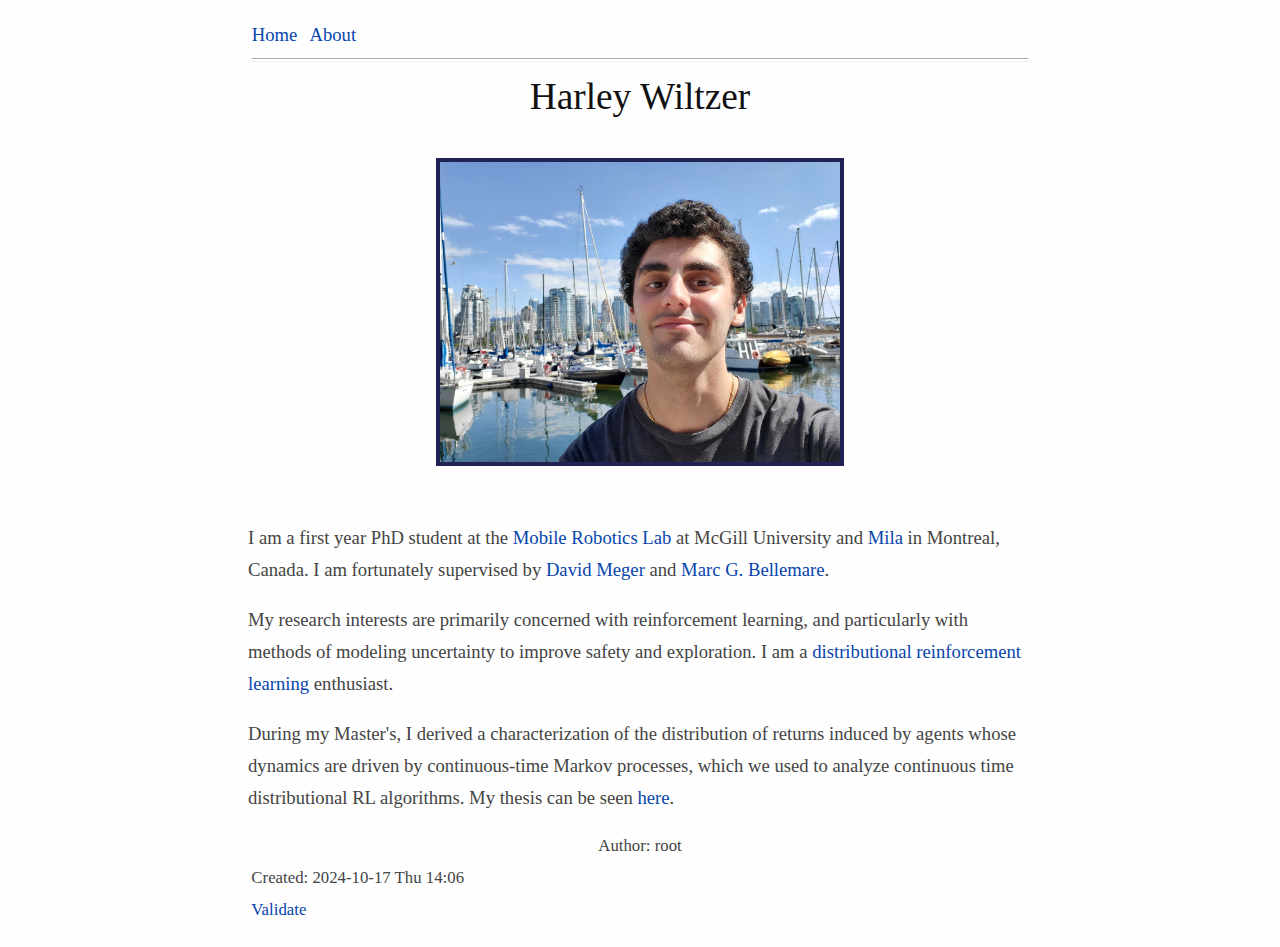
==== about/index.html @ ebabef5a "deploy: 1a855298e7307f3d6d4df804e8fd1040b493459b" ====
<?xml version="1.0" encoding="utf-8"?>
<!DOCTYPE html PUBLIC "-//W3C//DTD XHTML 1.0 Strict//EN"
"http://www.w3.org/TR/xhtml1/DTD/xhtml1-strict.dtd">
<html xmlns="http://www.w3.org/1999/xhtml" lang="en" xml:lang="en">
<head>
<!-- 2024-10-17 Thu 14:06 -->
<meta http-equiv="Content-Type" content="text/html;charset=utf-8" />
<meta name="viewport" content="width=device-width, initial-scale=1" />
<title>About</title>
<meta name="author" content="root" />
<meta name="generator" content="Org Mode" />
<style>
  #content { max-width: 60em; margin: auto; }
  .title  { text-align: center;
             margin-bottom: .2em; }
  .subtitle { text-align: center;
              font-size: medium;
              font-weight: bold;
              margin-top:0; }
  .todo   { font-family: monospace; color: red; }
  .done   { font-family: monospace; color: green; }
  .priority { font-family: monospace; color: orange; }
  .tag    { background-color: #eee; font-family: monospace;
            padding: 2px; font-size: 80%; font-weight: normal; }
  .timestamp { color: #bebebe; }
  .timestamp-kwd { color: #5f9ea0; }
  .org-right  { margin-left: auto; margin-right: 0px;  text-align: right; }
  .org-left   { margin-left: 0px;  margin-right: auto; text-align: left; }
  .org-center { margin-left: auto; margin-right: auto; text-align: center; }
  .underline { text-decoration: underline; }
  #postamble p, #preamble p { font-size: 90%; margin: .2em; }
  p.verse { margin-left: 3%; }
  pre {
    border: 1px solid #e6e6e6;
    border-radius: 3px;
    background-color: #f2f2f2;
    padding: 8pt;
    font-family: monospace;
    overflow: auto;
    margin: 1.2em;
  }
  pre.src {
    position: relative;
    overflow: auto;
  }
  pre.src:before {
    display: none;
    position: absolute;
    top: -8px;
    right: 12px;
    padding: 3px;
    color: #555;
    background-color: #f2f2f299;
  }
  pre.src:hover:before { display: inline; margin-top: 14px;}
  /* Languages per Org manual */
  pre.src-asymptote:before { content: 'Asymptote'; }
  pre.src-awk:before { content: 'Awk'; }
  pre.src-authinfo::before { content: 'Authinfo'; }
  pre.src-C:before { content: 'C'; }
  /* pre.src-C++ doesn't work in CSS */
  pre.src-clojure:before { content: 'Clojure'; }
  pre.src-css:before { content: 'CSS'; }
  pre.src-D:before { content: 'D'; }
  pre.src-ditaa:before { content: 'ditaa'; }
  pre.src-dot:before { content: 'Graphviz'; }
  pre.src-calc:before { content: 'Emacs Calc'; }
  pre.src-emacs-lisp:before { content: 'Emacs Lisp'; }
  pre.src-fortran:before { content: 'Fortran'; }
  pre.src-gnuplot:before { content: 'gnuplot'; }
  pre.src-haskell:before { content: 'Haskell'; }
  pre.src-hledger:before { content: 'hledger'; }
  pre.src-java:before { content: 'Java'; }
  pre.src-js:before { content: 'Javascript'; }
  pre.src-latex:before { content: 'LaTeX'; }
  pre.src-ledger:before { content: 'Ledger'; }
  pre.src-lisp:before { content: 'Lisp'; }
  pre.src-lilypond:before { content: 'Lilypond'; }
  pre.src-lua:before { content: 'Lua'; }
  pre.src-matlab:before { content: 'MATLAB'; }
  pre.src-mscgen:before { content: 'Mscgen'; }
  pre.src-ocaml:before { content: 'Objective Caml'; }
  pre.src-octave:before { content: 'Octave'; }
  pre.src-org:before { content: 'Org mode'; }
  pre.src-oz:before { content: 'OZ'; }
  pre.src-plantuml:before { content: 'Plantuml'; }
  pre.src-processing:before { content: 'Processing.js'; }
  pre.src-python:before { content: 'Python'; }
  pre.src-R:before { content: 'R'; }
  pre.src-ruby:before { content: 'Ruby'; }
  pre.src-sass:before { content: 'Sass'; }
  pre.src-scheme:before { content: 'Scheme'; }
  pre.src-screen:before { content: 'Gnu Screen'; }
  pre.src-sed:before { content: 'Sed'; }
  pre.src-sh:before { content: 'shell'; }
  pre.src-sql:before { content: 'SQL'; }
  pre.src-sqlite:before { content: 'SQLite'; }
  /* additional languages in org.el's org-babel-load-languages alist */
  pre.src-forth:before { content: 'Forth'; }
  pre.src-io:before { content: 'IO'; }
  pre.src-J:before { content: 'J'; }
  pre.src-makefile:before { content: 'Makefile'; }
  pre.src-maxima:before { content: 'Maxima'; }
  pre.src-perl:before { content: 'Perl'; }
  pre.src-picolisp:before { content: 'Pico Lisp'; }
  pre.src-scala:before { content: 'Scala'; }
  pre.src-shell:before { content: 'Shell Script'; }
  pre.src-ebnf2ps:before { content: 'ebfn2ps'; }
  /* additional language identifiers per "defun org-babel-execute"
       in ob-*.el */
  pre.src-cpp:before  { content: 'C++'; }
  pre.src-abc:before  { content: 'ABC'; }
  pre.src-coq:before  { content: 'Coq'; }
  pre.src-groovy:before  { content: 'Groovy'; }
  /* additional language identifiers from org-babel-shell-names in
     ob-shell.el: ob-shell is the only babel language using a lambda to put
     the execution function name together. */
  pre.src-bash:before  { content: 'bash'; }
  pre.src-csh:before  { content: 'csh'; }
  pre.src-ash:before  { content: 'ash'; }
  pre.src-dash:before  { content: 'dash'; }
  pre.src-ksh:before  { content: 'ksh'; }
  pre.src-mksh:before  { content: 'mksh'; }
  pre.src-posh:before  { content: 'posh'; }
  /* Additional Emacs modes also supported by the LaTeX listings package */
  pre.src-ada:before { content: 'Ada'; }
  pre.src-asm:before { content: 'Assembler'; }
  pre.src-caml:before { content: 'Caml'; }
  pre.src-delphi:before { content: 'Delphi'; }
  pre.src-html:before { content: 'HTML'; }
  pre.src-idl:before { content: 'IDL'; }
  pre.src-mercury:before { content: 'Mercury'; }
  pre.src-metapost:before { content: 'MetaPost'; }
  pre.src-modula-2:before { content: 'Modula-2'; }
  pre.src-pascal:before { content: 'Pascal'; }
  pre.src-ps:before { content: 'PostScript'; }
  pre.src-prolog:before { content: 'Prolog'; }
  pre.src-simula:before { content: 'Simula'; }
  pre.src-tcl:before { content: 'tcl'; }
  pre.src-tex:before { content: 'TeX'; }
  pre.src-plain-tex:before { content: 'Plain TeX'; }
  pre.src-verilog:before { content: 'Verilog'; }
  pre.src-vhdl:before { content: 'VHDL'; }
  pre.src-xml:before { content: 'XML'; }
  pre.src-nxml:before { content: 'XML'; }
  /* add a generic configuration mode; LaTeX export needs an additional
     (add-to-list 'org-latex-listings-langs '(conf " ")) in .emacs */
  pre.src-conf:before { content: 'Configuration File'; }

  table { border-collapse:collapse; }
  caption.t-above { caption-side: top; }
  caption.t-bottom { caption-side: bottom; }
  td, th { vertical-align:top;  }
  th.org-right  { text-align: center;  }
  th.org-left   { text-align: center;   }
  th.org-center { text-align: center; }
  td.org-right  { text-align: right;  }
  td.org-left   { text-align: left;   }
  td.org-center { text-align: center; }
  dt { font-weight: bold; }
  .footpara { display: inline; }
  .footdef  { margin-bottom: 1em; }
  .figure { padding: 1em; }
  .figure p { text-align: center; }
  .equation-container {
    display: table;
    text-align: center;
    width: 100%;
  }
  .equation {
    vertical-align: middle;
  }
  .equation-label {
    display: table-cell;
    text-align: right;
    vertical-align: middle;
  }
  .inlinetask {
    padding: 10px;
    border: 2px solid gray;
    margin: 10px;
    background: #ffffcc;
  }
  #org-div-home-and-up
   { text-align: right; font-size: 70%; white-space: nowrap; }
  textarea { overflow-x: auto; }
  .linenr { font-size: smaller }
  .code-highlighted { background-color: #ffff00; }
  .org-info-js_info-navigation { border-style: none; }
  #org-info-js_console-label
    { font-size: 10px; font-weight: bold; white-space: nowrap; }
  .org-info-js_search-highlight
    { background-color: #ffff00; color: #000000; font-weight: bold; }
  .org-svg { }
</style>
<link rel="stylesheet" type="text/css" href="../assets/css/pandoc.css" />
<link rel="stylesheet" type="text/css" href="../assets/css/navbar.css" />
<link rel="stylesheet" type="text/css" href="../assets/css/me_photo_style.css" />
</head>
<body>
<div id="content" class="content">
<div class="header-navbar" id="org0650ed2">
<ul class="org-ul">
<li><a href=".././index.html">Home</a></li>
<li><a href=".././about">About</a></li>
</ul>
<hr />

</div>

<div id="outline-container-org40bc278" class="outline-2">
<h2 id="org40bc278">Harley Wiltzer</h2>
<div class="outline-text-2" id="text-org40bc278">

<div id="orgfad2f03" class="figure">
<p><img src="../assets/img/me.jpg" alt="me.jpg" id="me-photo" />
</p>
</div>

<p>
I am a first year PhD student at the
<a href="https://www.cim.mcgill.ca/~mrl">Mobile Robotics Lab</a> at McGill
University and <a href="https://www.mila.quebec">Mila</a> in Montreal, Canada. I
am fortunately supervised by <a href="https://www.cim.mcgill.ca/~dmeger">David
Meger</a> and <a href="http://www.marcgbellemare.info/">Marc G. Bellemare</a>.
</p>

<p>
My research interests are primarily concerned with reinforcement
learning, and particularly with methods of modeling uncertainty to
improve safety and exploration. I am a
<a href="https://www.distributional-rl.org">distributional reinforcement
learning</a> enthusiast.
</p>

<p>
During my Master's, I derived a characterization
of the distribution of returns induced by agents whose dynamics are
driven by continuous-time Markov processes, which we used to analyze
continuous time distributional RL algorithms. My thesis can be seen
<a href="../assets/thesis-msc.pdf">here</a>.
</p>
</div>
</div>
</div>
<div id="postamble" class="status">
<p class="author">Author: root</p>
<p class="date">Created: 2024-10-17 Thu 14:06</p>
<p class="validation"><a href="https://validator.w3.org/check?uri=referer">Validate</a></p>
</div>
</body>
</html>
---- assets/css/pandoc.css ----
/*22
 * I add this to html files generated with pandoc.
 */
@import url('https://fonts.googleapis.com/css2?family=Fira+Code&display=swap');

html {
  font-size: 100%;
  overflow-y: scroll;
  -webkit-text-size-adjust: 100%;
  -ms-text-size-adjust: 100%;
}

body {
  color: #444;
  font-family: Georgia, Palatino, 'Palatino Linotype', Times, 'Times New Roman', serif;
  font-size: 14pt;
  line-height: 1.7;
  padding: 1em;
  margin: auto;
  max-width: 42em;
  background: #fefefe;
}

.hero {
    margin-left: -50vw;
    width: 100vw;
    left: 50%;
    position: relative;
}

a {
  color: #0645ad;
  text-decoration: none;
}

a:visited {
  color: #0b0080;
}

a:hover {
  color: #06e;
}

a:active {
  color: #faa700;
}

a:focus {
  outline: thin dotted;
}

*::-moz-selection {
  background: rgba(255, 255, 0, 0.3);
  color: #000;
}

*::selection {
  background: rgba(255, 255, 0, 0.3);
  color: #000;
}

a::-moz-selection {
  background: rgba(255, 255, 0, 0.3);
  color: #0645ad;
}

a::selection {
  background: rgba(255, 255, 0, 0.3);
  color: #0645ad;
}

p {
  margin: 1em 0;
}

img {
  max-width: 100%;
}

h1, h2, h3, h4, h5, h6 {
  color: #111;
  line-height: 125%;
  margin-top: 2em;
  font-weight: normal;
}

h4, h5, h6 {
  font-weight: bold;
}

h1 {
  font-size: 2.5em;
}

h2 {
  font-size: 2em;
}

h3 {
  font-size: 1.5em;
}

h4 {
  font-size: 1.2em;
}

h5 {
  font-size: 1em;
}

h6 {
  font-size: 0.9em;
}

blockquote {
  color: #666666;
  margin: 0;
  padding-left: 3em;
  border-left: 0.5em #EEE solid;
}

hr {
  display: block;
  height: 2px;
  border: 0;
  border-top: 1px solid #aaa;
  border-bottom: 1px solid #eee;
  margin: 1em 0;
  padding: 0;
}

pre, code, kbd, samp {
  color: #000;
  font-family: 'Fira Code', monospace;
  _font-family: 'Fira Code', monospace;
  font-size: 0.8em;
}

pre {
  white-space: pre;
  white-space: pre-wrap;
  word-wrap: break-word;
}

b, strong {
  font-weight: bold;
}

dfn {
  font-style: italic;
}

ins {
  background: #ff9;
  color: #000;
  text-decoration: none;
}

mark {
  background: #ff0;
  color: #000;
  font-style: italic;
  font-weight: bold;
}

sub, sup {
  font-size: 75%;
  line-height: 0;
  position: relative;
  vertical-align: baseline;
}

sup {
  top: -0.5em;
}

sub {
  bottom: -0.25em;
}

ul, ol {
  margin: 1em 0;
  padding: 0 0 0 2em;
}

li p:last-child {
  margin-bottom: 0;
}

ul ul, ol ol {
  margin: .3em 0;
}

dl {
  margin-bottom: 1em;
}

dt {
  font-weight: bold;
  margin-bottom: .8em;
}

dd {
  margin: 0 0 .8em 2em;
}

dd:last-child {
  margin-bottom: 0;
}

img {
  border: 0;
  -ms-interpolation-mode: bicubic;
  vertical-align: middle;
}

figure {
  display: block;
  text-align: center;
  margin: 1em 0;
}

figure img {
  border: none;
  margin: 0 auto;
}

figcaption {
  font-size: 0.8em;
  font-style: italic;
  margin: 0 0 .8em;
}

table {
  margin-bottom: 2em;
  border-bottom: 1px solid #ddd;
  border-right: 1px solid #ddd;
  border-spacing: 0;
  border-collapse: collapse;
}

table th {
  padding: .2em 1em;
  background-color: #eee;
  border-top: 1px solid #ddd;
  border-left: 1px solid #ddd;
}

table td {
  padding: .2em 1em;
  border-top: 1px solid #ddd;
  border-left: 1px solid #ddd;
  vertical-align: top;
}

.author {
  font-size: 1.2em;
  text-align: center;
}

.theorem, .definition, .lemma, .corollary, .proposition {
    box-shadow: inset 2pt 2pt 6pt 4pt rgba(0, 0, 0, 0.2);
    background-color: #eeeeee;
    padding: 6pt;
    margin: 8pt;
}

.theorem:before {
    content: "Theorem: ";
    font-weight: bold;
}

.proposition:before {
    content: "Proposition: ";
    font-weight: bold;
}

.definition:before {
    content: "Definition: ";
    font-weight: bold;
}

.lemma:before {
    content: "Lemma: ";
    font-weight: bold;
}

.corollary:before {
    content: "Corollary: ";
    font-weight: bold;
}
.proof:before {
    content: "Proof";
    font-weight: bold;
    font-style: normal;
}

.proof {
    margin: 12pt;
    padding: 2pt;
    background-color: #00f1;
    border: 2px;
    border-style: dashed;
    border-color: #00f3;
    border-radius: 4px;
}

.proof:after {
    content: "QED.";
    font-weight: 800;
}

@media only screen and (min-width: 480px) {
  body {
    font-size: 12pt;
  }
}
@media only screen and (min-width: 768px) {
  body {
    font-size: 14pt;
  }
}
@media print {
  * {
    background: transparent !important;
    color: black !important;
    filter: none !important;
    -ms-filter: none !important;
  }

  body {
    font-size: 12pt;
    max-width: 100%;
  }

  a, a:visited {
    text-decoration: underline;
  }

  hr {
    height: 1px;
    border: 0;
    border-bottom: 1px solid black;
  }

  a[href]:after {
    content: " (" attr(href) ")";
  }

  abbr[title]:after {
    content: " (" attr(title) ")";
  }

  .ir a:after, a[href^="javascript:"]:after, a[href^="#"]:after {
    content: "";
  }

  pre, blockquote {
    border: 1px solid #999;
    padding-right: 1em;
    page-break-inside: avoid;
  }

  tr, img {
    page-break-inside: avoid;
  }

  img {
    max-width: 100% !important;
  }

  @page :left {
    margin: 15mm 20mm 15mm 10mm;
}

  @page :right {
    margin: 15mm 10mm 15mm 20mm;
}

  p, h2, h3 {
    orphans: 3;
    widows: 3;
  }

  h2, h3 {
    page-break-after: avoid;
  }
}
---- assets/css/navbar.css ----
.header-navbar li {
    display: inline-block;
    padding-left: 0.2em;
    padding-right: 0.2em;
    margin-bottom: 4px;
}

.header-navbar ul {
    list-style-type: none;
    left: 0;
    margin: 0;
    padding: 0;
}

.header-navbar hr {
    margin: 4px;
}
---- assets/css/me_photo_style.css ----
.center-image {
  margin: 0 auto;
  display: block;
}

#me-photo {
  border: 4px solid #222255;
  max-width: 400px;
  width: 80%;
  height: auto;
}

h2 {
    margin: 12px;
    margin-bottom: 0;
    text-align: center;
}
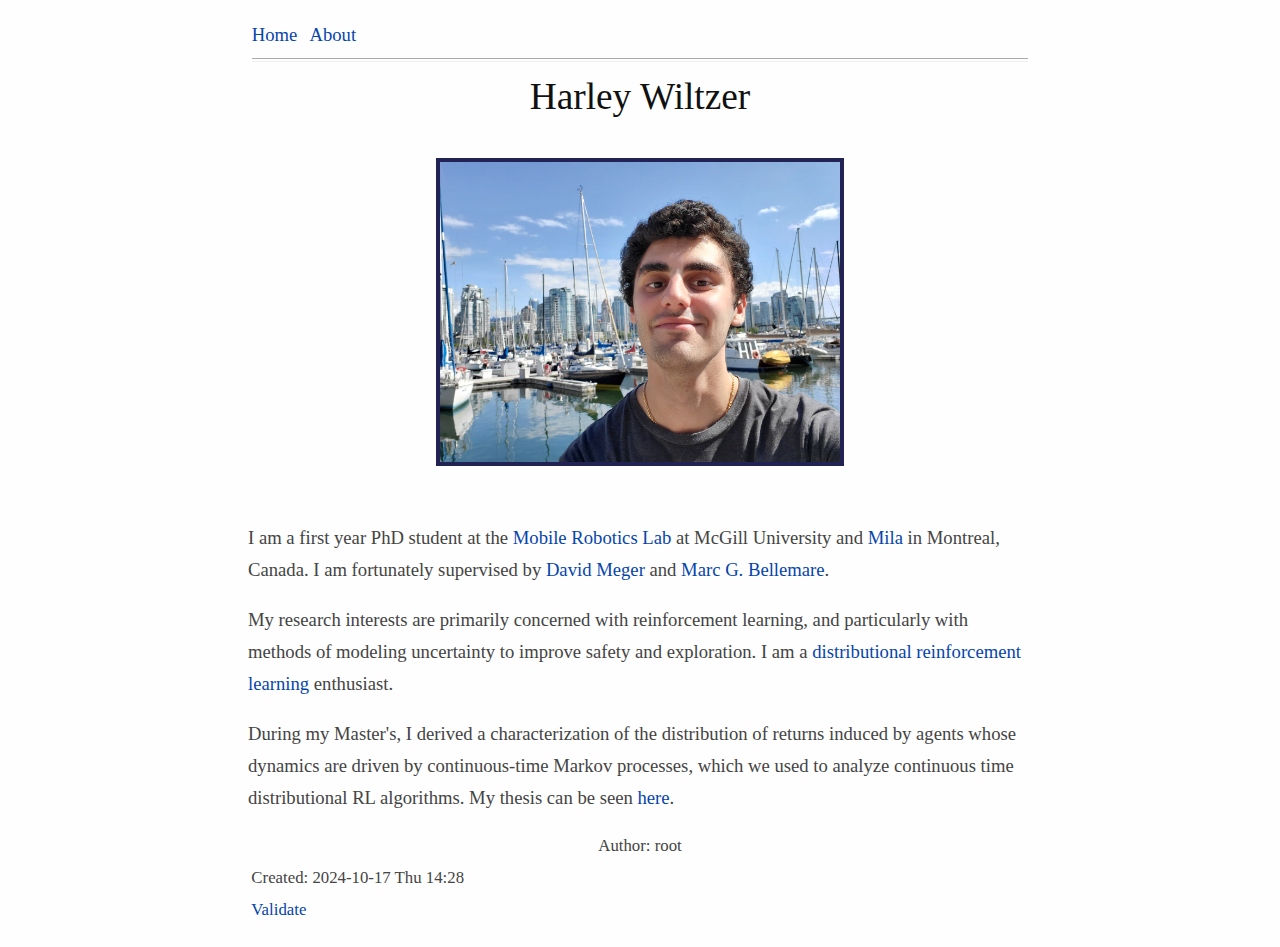
==== commit 39a3d117: "deploy: 612bffd8fd7f5335fdda4a09545459e39b99b3f1" ====
--- a/about/index.html
+++ b/about/index.html
@@ -3,7 +3,7 @@
 "http://www.w3.org/TR/xhtml1/DTD/xhtml1-strict.dtd">
 <html xmlns="http://www.w3.org/1999/xhtml" lang="en" xml:lang="en">
 <head>
-<!-- 2024-10-17 Thu 14:06 -->
+<!-- 2024-10-17 Thu 14:28 -->
 <meta http-equiv="Content-Type" content="text/html;charset=utf-8" />
 <meta name="viewport" content="width=device-width, initial-scale=1" />
 <title>About</title>
@@ -199,7 +199,7 @@
 </head>
 <body>
 <div id="content" class="content">
-<div class="header-navbar" id="org0650ed2">
+<div class="header-navbar" id="org6d809c6">
 <ul class="org-ul">
 <li><a href=".././index.html">Home</a></li>
 <li><a href=".././about">About</a></li>
@@ -208,11 +208,11 @@
 
 </div>
 
-<div id="outline-container-org40bc278" class="outline-2">
-<h2 id="org40bc278">Harley Wiltzer</h2>
-<div class="outline-text-2" id="text-org40bc278">
-
-<div id="orgfad2f03" class="figure">
+<div id="outline-container-org4cf7b53" class="outline-2">
+<h2 id="org4cf7b53">Harley Wiltzer</h2>
+<div class="outline-text-2" id="text-org4cf7b53">
+
+<div id="orgade98f2" class="figure">
 <p><img src="../assets/img/me.jpg" alt="me.jpg" id="me-photo" />
 </p>
 </div>
@@ -245,7 +245,7 @@
 </div>
 <div id="postamble" class="status">
 <p class="author">Author: root</p>
-<p class="date">Created: 2024-10-17 Thu 14:06</p>
+<p class="date">Created: 2024-10-17 Thu 14:28</p>
 <p class="validation"><a href="https://validator.w3.org/check?uri=referer">Validate</a></p>
 </div>
 </body>
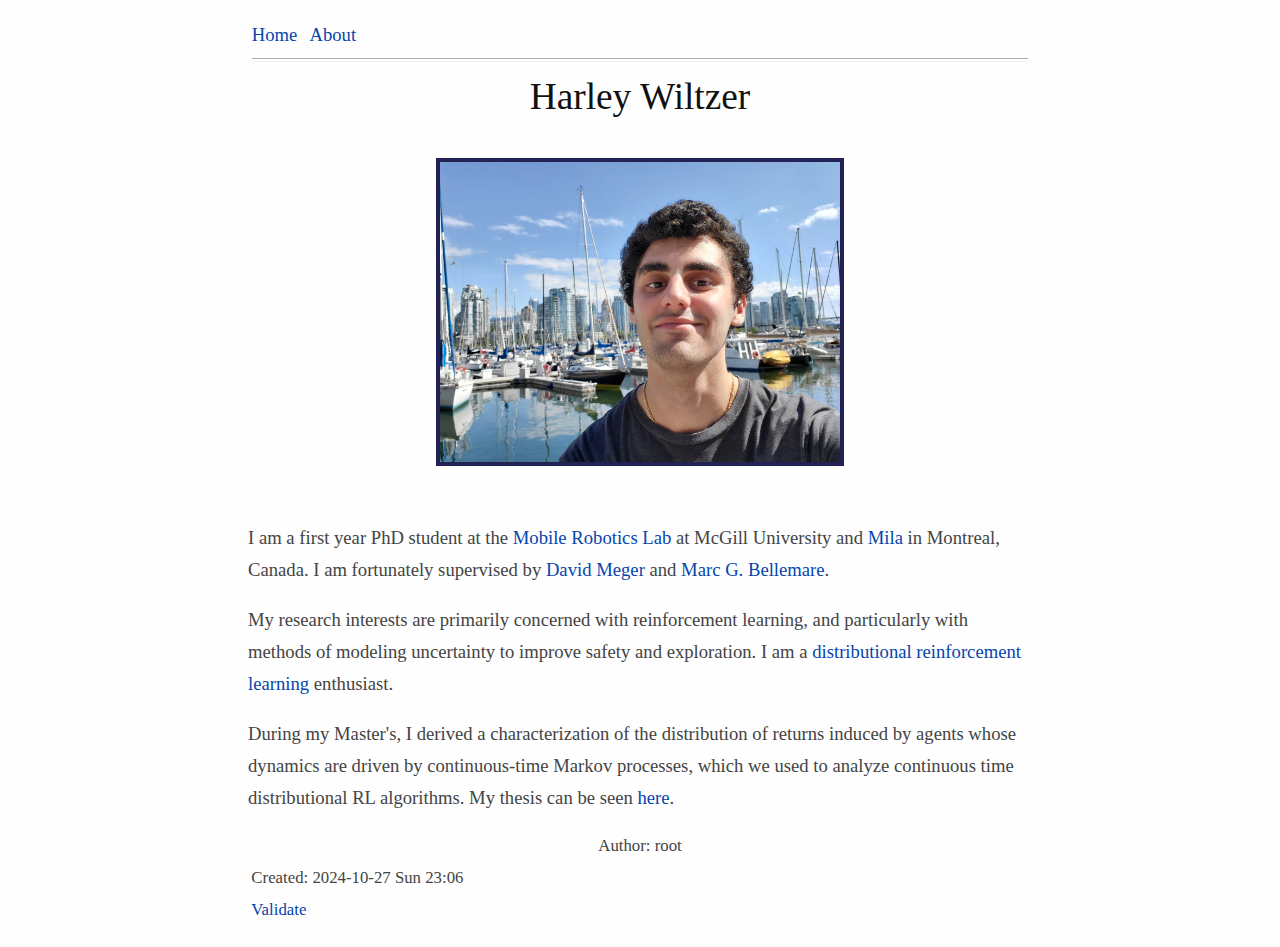
==== commit 61df8e17: "deploy: fc67315aad401dc85197e51dcfa925242e82dae2" ====
--- a/about/index.html
+++ b/about/index.html
@@ -3,7 +3,7 @@
 "http://www.w3.org/TR/xhtml1/DTD/xhtml1-strict.dtd">
 <html xmlns="http://www.w3.org/1999/xhtml" lang="en" xml:lang="en">
 <head>
-<!-- 2024-10-17 Thu 14:28 -->
+<!-- 2024-10-27 Sun 23:06 -->
 <meta http-equiv="Content-Type" content="text/html;charset=utf-8" />
 <meta name="viewport" content="width=device-width, initial-scale=1" />
 <title>About</title>
@@ -199,7 +199,7 @@
 </head>
 <body>
 <div id="content" class="content">
-<div class="header-navbar" id="org6d809c6">
+<div class="header-navbar" id="orgbeefc6d">
 <ul class="org-ul">
 <li><a href=".././index.html">Home</a></li>
 <li><a href=".././about">About</a></li>
@@ -208,11 +208,11 @@
 
 </div>
 
-<div id="outline-container-org4cf7b53" class="outline-2">
-<h2 id="org4cf7b53">Harley Wiltzer</h2>
-<div class="outline-text-2" id="text-org4cf7b53">
-
-<div id="orgade98f2" class="figure">
+<div id="outline-container-org0e9d397" class="outline-2">
+<h2 id="org0e9d397">Harley Wiltzer</h2>
+<div class="outline-text-2" id="text-org0e9d397">
+
+<div id="org8c6e973" class="figure">
 <p><img src="../assets/img/me.jpg" alt="me.jpg" id="me-photo" />
 </p>
 </div>
@@ -245,7 +245,7 @@
 </div>
 <div id="postamble" class="status">
 <p class="author">Author: root</p>
-<p class="date">Created: 2024-10-17 Thu 14:28</p>
+<p class="date">Created: 2024-10-27 Sun 23:06</p>
 <p class="validation"><a href="https://validator.w3.org/check?uri=referer">Validate</a></p>
 </div>
 </body>
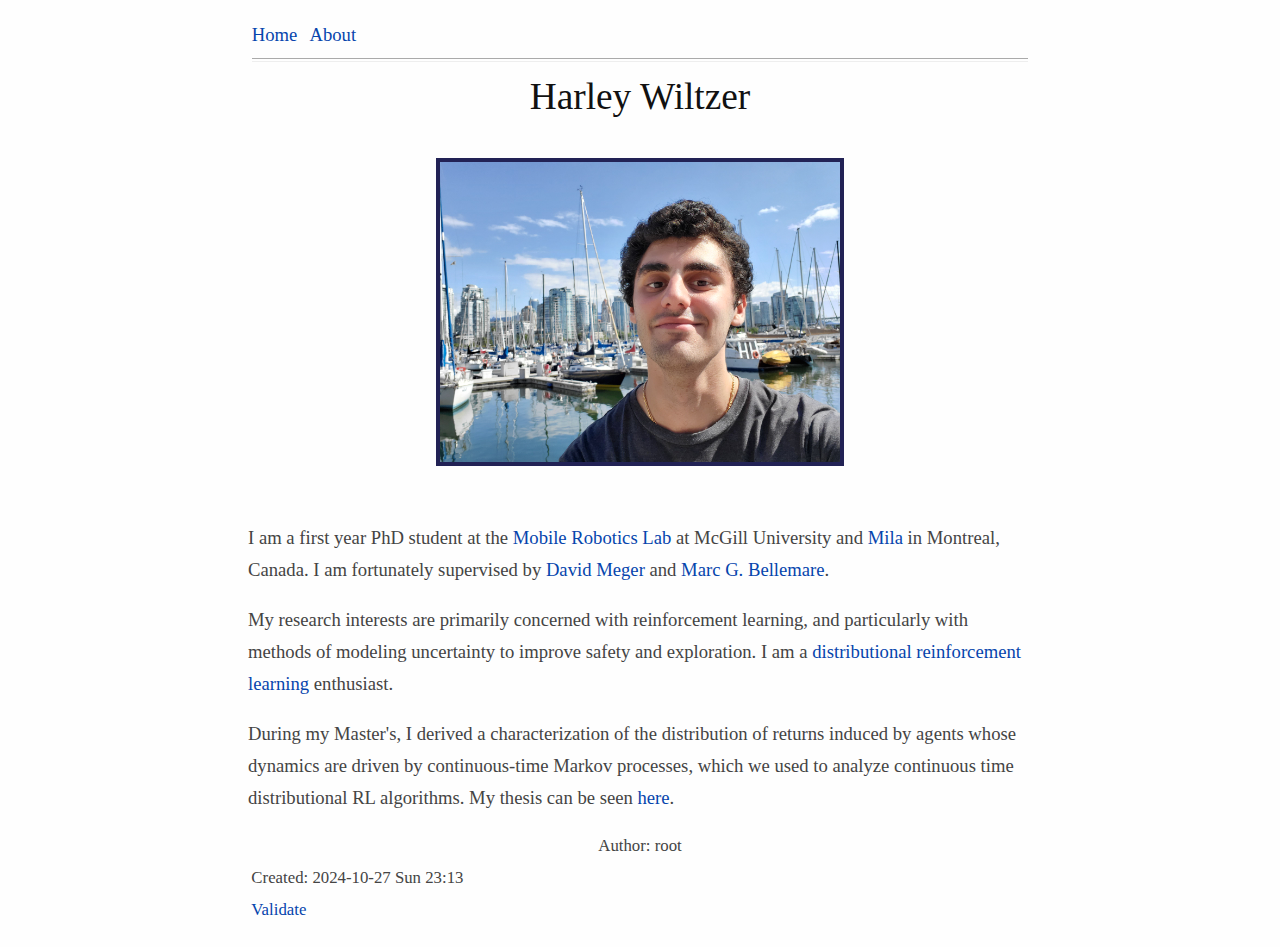
==== commit 9c079f56: "deploy: 911e57a9e6a2bd8412461f79a4448207be2b9386" ====
--- a/about/index.html
+++ b/about/index.html
@@ -3,7 +3,7 @@
 "http://www.w3.org/TR/xhtml1/DTD/xhtml1-strict.dtd">
 <html xmlns="http://www.w3.org/1999/xhtml" lang="en" xml:lang="en">
 <head>
-<!-- 2024-10-27 Sun 23:06 -->
+<!-- 2024-10-27 Sun 23:13 -->
 <meta http-equiv="Content-Type" content="text/html;charset=utf-8" />
 <meta name="viewport" content="width=device-width, initial-scale=1" />
 <title>About</title>
@@ -199,7 +199,7 @@
 </head>
 <body>
 <div id="content" class="content">
-<div class="header-navbar" id="orgbeefc6d">
+<div class="header-navbar" id="org5e8c989">
 <ul class="org-ul">
 <li><a href=".././index.html">Home</a></li>
 <li><a href=".././about">About</a></li>
@@ -208,11 +208,11 @@
 
 </div>
 
-<div id="outline-container-org0e9d397" class="outline-2">
-<h2 id="org0e9d397">Harley Wiltzer</h2>
-<div class="outline-text-2" id="text-org0e9d397">
-
-<div id="org8c6e973" class="figure">
+<div id="outline-container-orgcf22cfd" class="outline-2">
+<h2 id="orgcf22cfd">Harley Wiltzer</h2>
+<div class="outline-text-2" id="text-orgcf22cfd">
+
+<div id="orgcd07109" class="figure">
 <p><img src="../assets/img/me.jpg" alt="me.jpg" id="me-photo" />
 </p>
 </div>
@@ -245,7 +245,7 @@
 </div>
 <div id="postamble" class="status">
 <p class="author">Author: root</p>
-<p class="date">Created: 2024-10-27 Sun 23:06</p>
+<p class="date">Created: 2024-10-27 Sun 23:13</p>
 <p class="validation"><a href="https://validator.w3.org/check?uri=referer">Validate</a></p>
 </div>
 </body>
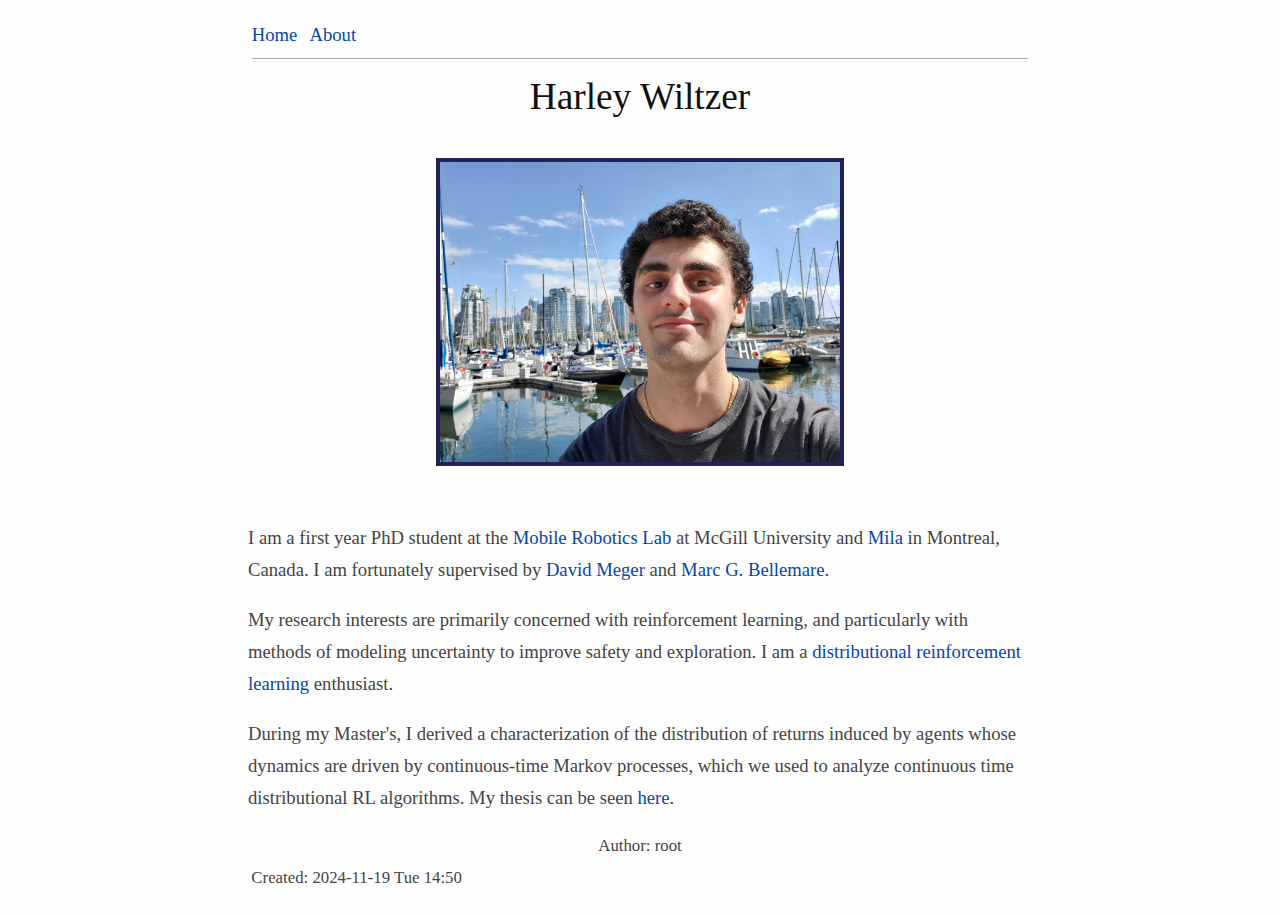
==== commit c6999fc6: "deploy: 2b0fecc0cbc0cda56f1af46b5935a1660b6d979b" ====
--- a/about/index.html
+++ b/about/index.html
@@ -3,7 +3,7 @@
 "http://www.w3.org/TR/xhtml1/DTD/xhtml1-strict.dtd">
 <html xmlns="http://www.w3.org/1999/xhtml" lang="en" xml:lang="en">
 <head>
-<!-- 2024-10-27 Sun 23:13 -->
+<!-- 2024-11-19 Tue 14:50 -->
 <meta http-equiv="Content-Type" content="text/html;charset=utf-8" />
 <meta name="viewport" content="width=device-width, initial-scale=1" />
 <title>About</title>
@@ -199,7 +199,7 @@
 </head>
 <body>
 <div id="content" class="content">
-<div class="header-navbar" id="org5e8c989">
+<div class="header-navbar" id="org7b16481">
 <ul class="org-ul">
 <li><a href=".././index.html">Home</a></li>
 <li><a href=".././about">About</a></li>
@@ -208,11 +208,11 @@
 
 </div>
 
-<div id="outline-container-orgcf22cfd" class="outline-2">
-<h2 id="orgcf22cfd">Harley Wiltzer</h2>
-<div class="outline-text-2" id="text-orgcf22cfd">
-
-<div id="orgcd07109" class="figure">
+<div id="outline-container-org88c2843" class="outline-2">
+<h2 id="org88c2843">Harley Wiltzer</h2>
+<div class="outline-text-2" id="text-org88c2843">
+
+<div id="org1a3378c" class="figure">
 <p><img src="../assets/img/me.jpg" alt="me.jpg" id="me-photo" />
 </p>
 </div>
@@ -245,8 +245,7 @@
 </div>
 <div id="postamble" class="status">
 <p class="author">Author: root</p>
-<p class="date">Created: 2024-10-27 Sun 23:13</p>
-<p class="validation"><a href="https://validator.w3.org/check?uri=referer">Validate</a></p>
+<p class="date">Created: 2024-11-19 Tue 14:50</p>
 </div>
 </body>
 </html>
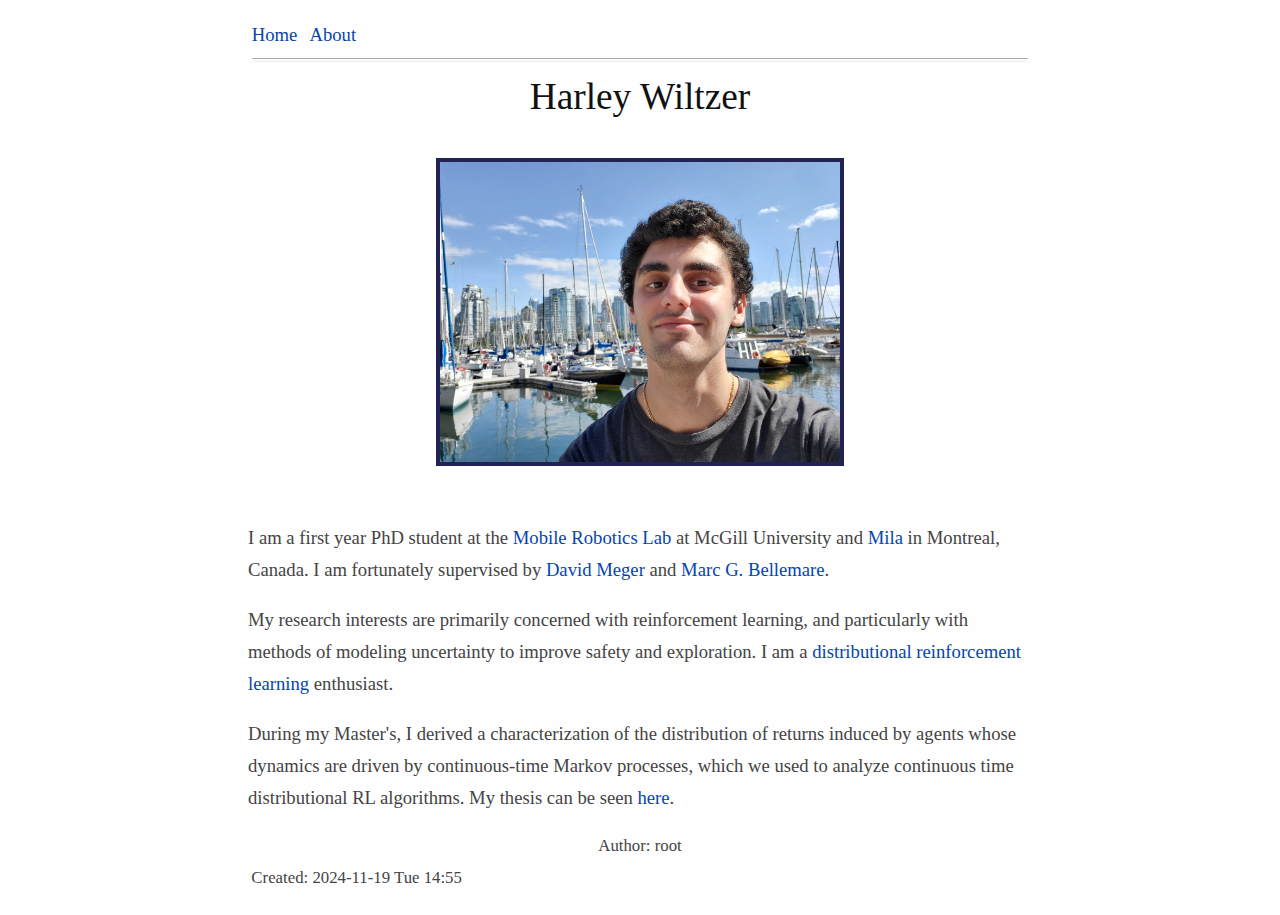
==== commit ede6a84d: "deploy: 12c7857eb5730603ea2c4d35624e9473882ba1b8" ====
--- a/about/index.html
+++ b/about/index.html
@@ -3,7 +3,7 @@
 "http://www.w3.org/TR/xhtml1/DTD/xhtml1-strict.dtd">
 <html xmlns="http://www.w3.org/1999/xhtml" lang="en" xml:lang="en">
 <head>
-<!-- 2024-11-19 Tue 14:50 -->
+<!-- 2024-11-19 Tue 14:55 -->
 <meta http-equiv="Content-Type" content="text/html;charset=utf-8" />
 <meta name="viewport" content="width=device-width, initial-scale=1" />
 <title>About</title>
@@ -199,7 +199,7 @@
 </head>
 <body>
 <div id="content" class="content">
-<div class="header-navbar" id="org7b16481">
+<div class="header-navbar" id="org03b6a49">
 <ul class="org-ul">
 <li><a href=".././index.html">Home</a></li>
 <li><a href=".././about">About</a></li>
@@ -208,11 +208,11 @@
 
 </div>
 
-<div id="outline-container-org88c2843" class="outline-2">
-<h2 id="org88c2843">Harley Wiltzer</h2>
-<div class="outline-text-2" id="text-org88c2843">
-
-<div id="org1a3378c" class="figure">
+<div id="outline-container-orga684250" class="outline-2">
+<h2 id="orga684250">Harley Wiltzer</h2>
+<div class="outline-text-2" id="text-orga684250">
+
+<div id="org0d96885" class="figure">
 <p><img src="../assets/img/me.jpg" alt="me.jpg" id="me-photo" />
 </p>
 </div>
@@ -245,7 +245,7 @@
 </div>
 <div id="postamble" class="status">
 <p class="author">Author: root</p>
-<p class="date">Created: 2024-11-19 Tue 14:50</p>
+<p class="date">Created: 2024-11-19 Tue 14:55</p>
 </div>
 </body>
 </html>
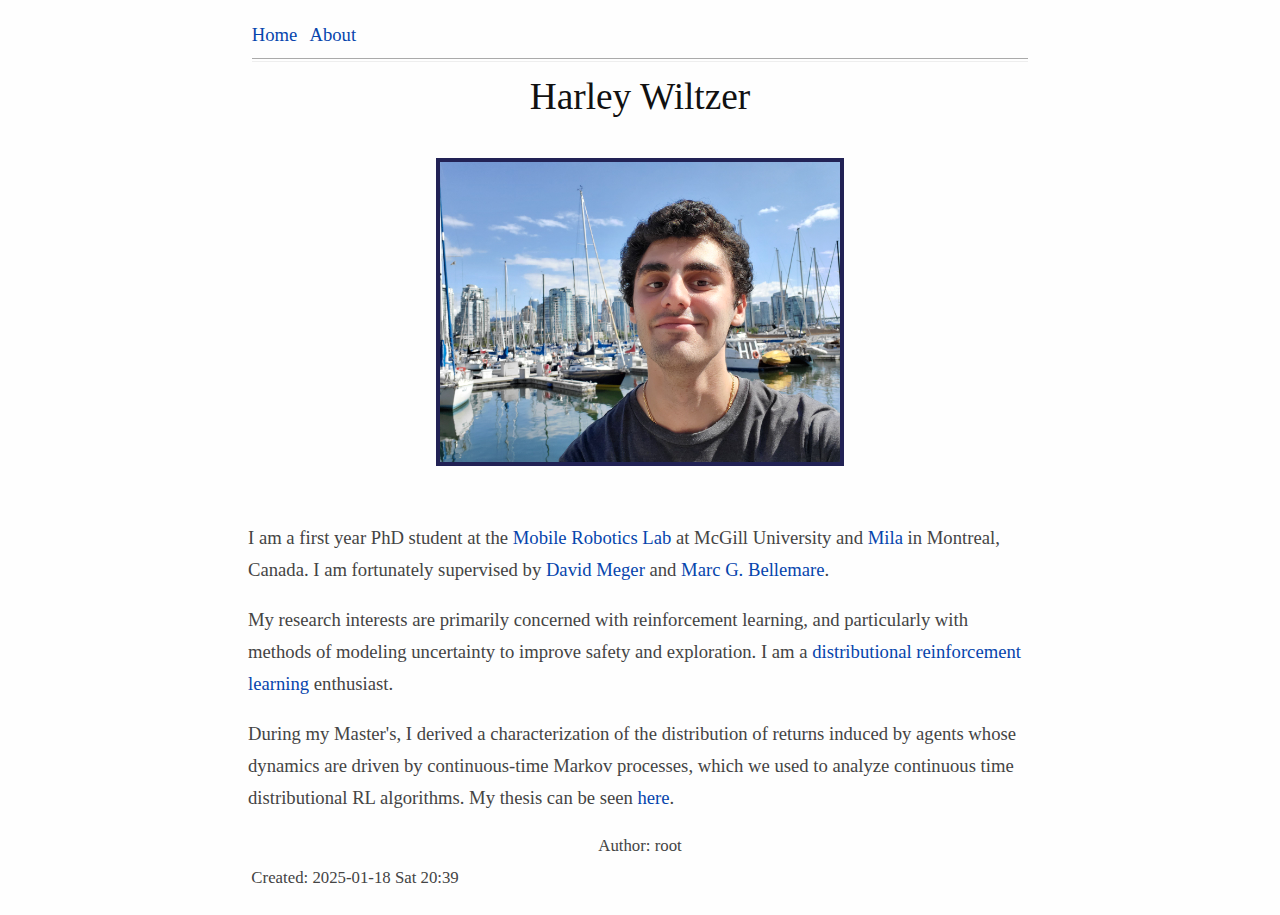
==== commit 553485d7: "deploy: bd64bf6485ef1fec3f26abb4a894f997846e991b" ====
--- a/about/index.html
+++ b/about/index.html
@@ -3,7 +3,7 @@
 "http://www.w3.org/TR/xhtml1/DTD/xhtml1-strict.dtd">
 <html xmlns="http://www.w3.org/1999/xhtml" lang="en" xml:lang="en">
 <head>
-<!-- 2024-11-19 Tue 14:55 -->
+<!-- 2025-01-18 Sat 20:39 -->
 <meta http-equiv="Content-Type" content="text/html;charset=utf-8" />
 <meta name="viewport" content="width=device-width, initial-scale=1" />
 <title>About</title>
@@ -199,7 +199,7 @@
 </head>
 <body>
 <div id="content" class="content">
-<div class="header-navbar" id="org03b6a49">
+<div class="header-navbar" id="org3883b1a">
 <ul class="org-ul">
 <li><a href=".././index.html">Home</a></li>
 <li><a href=".././about">About</a></li>
@@ -208,11 +208,11 @@
 
 </div>
 
-<div id="outline-container-orga684250" class="outline-2">
-<h2 id="orga684250">Harley Wiltzer</h2>
-<div class="outline-text-2" id="text-orga684250">
-
-<div id="org0d96885" class="figure">
+<div id="outline-container-org1cb0bbf" class="outline-2">
+<h2 id="org1cb0bbf">Harley Wiltzer</h2>
+<div class="outline-text-2" id="text-org1cb0bbf">
+
+<div id="org2e1ce00" class="figure">
 <p><img src="../assets/img/me.jpg" alt="me.jpg" id="me-photo" />
 </p>
 </div>
@@ -245,7 +245,7 @@
 </div>
 <div id="postamble" class="status">
 <p class="author">Author: root</p>
-<p class="date">Created: 2024-11-19 Tue 14:55</p>
+<p class="date">Created: 2025-01-18 Sat 20:39</p>
 </div>
 </body>
 </html>
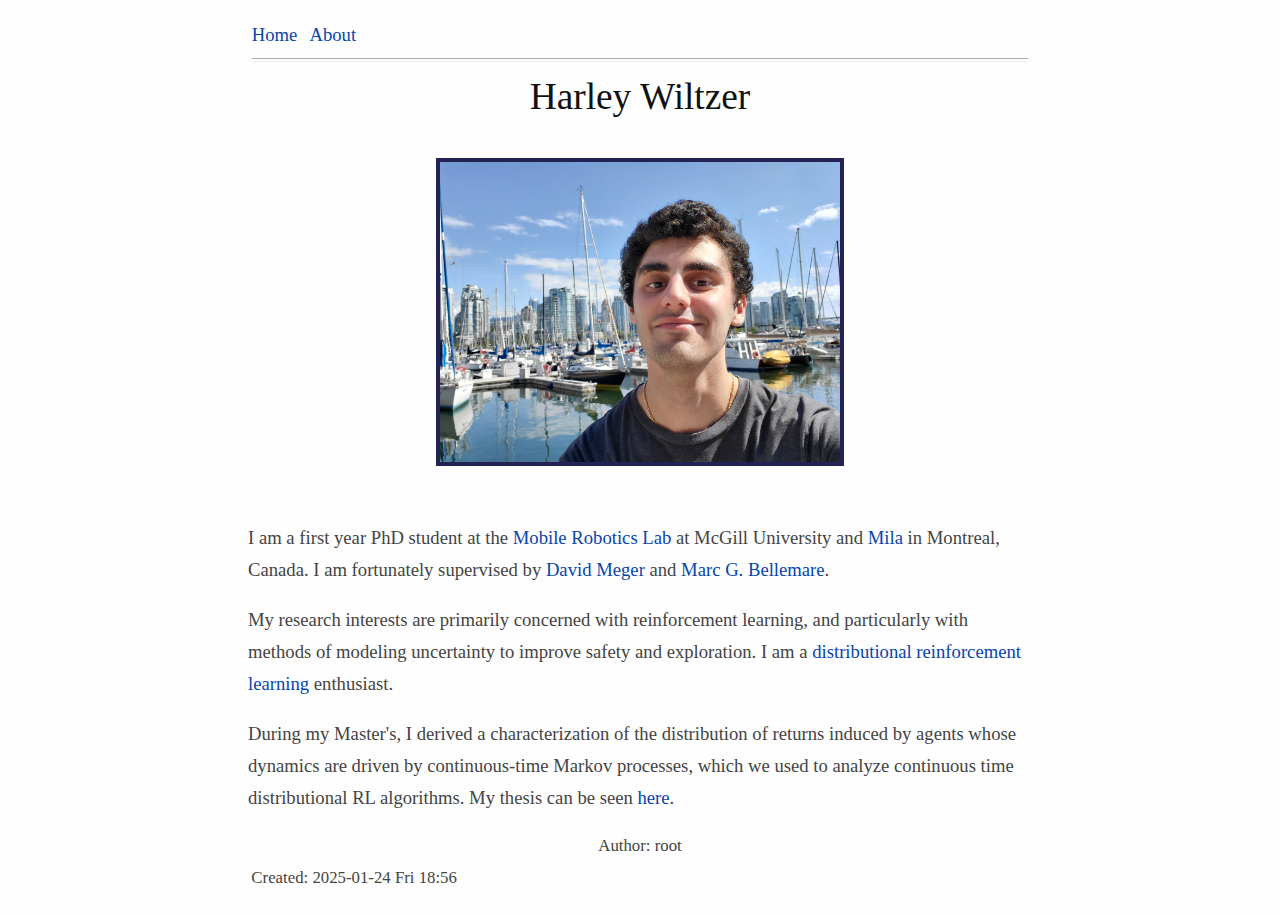
==== commit bfd534e4: "deploy: d4f58fe84f1ec15dc1c60d8fca6b7061bd6474ad" ====
--- a/about/index.html
+++ b/about/index.html
@@ -3,7 +3,7 @@
 "http://www.w3.org/TR/xhtml1/DTD/xhtml1-strict.dtd">
 <html xmlns="http://www.w3.org/1999/xhtml" lang="en" xml:lang="en">
 <head>
-<!-- 2025-01-18 Sat 20:39 -->
+<!-- 2025-01-24 Fri 18:56 -->
 <meta http-equiv="Content-Type" content="text/html;charset=utf-8" />
 <meta name="viewport" content="width=device-width, initial-scale=1" />
 <title>About</title>
@@ -199,7 +199,7 @@
 </head>
 <body>
 <div id="content" class="content">
-<div class="header-navbar" id="org3883b1a">
+<div class="header-navbar" id="org60512b9">
 <ul class="org-ul">
 <li><a href=".././index.html">Home</a></li>
 <li><a href=".././about">About</a></li>
@@ -208,11 +208,11 @@
 
 </div>
 
-<div id="outline-container-org1cb0bbf" class="outline-2">
-<h2 id="org1cb0bbf">Harley Wiltzer</h2>
-<div class="outline-text-2" id="text-org1cb0bbf">
-
-<div id="org2e1ce00" class="figure">
+<div id="outline-container-orgbd33710" class="outline-2">
+<h2 id="orgbd33710">Harley Wiltzer</h2>
+<div class="outline-text-2" id="text-orgbd33710">
+
+<div id="org9c60d12" class="figure">
 <p><img src="../assets/img/me.jpg" alt="me.jpg" id="me-photo" />
 </p>
 </div>
@@ -245,7 +245,7 @@
 </div>
 <div id="postamble" class="status">
 <p class="author">Author: root</p>
-<p class="date">Created: 2025-01-18 Sat 20:39</p>
+<p class="date">Created: 2025-01-24 Fri 18:56</p>
 </div>
 </body>
 </html>
